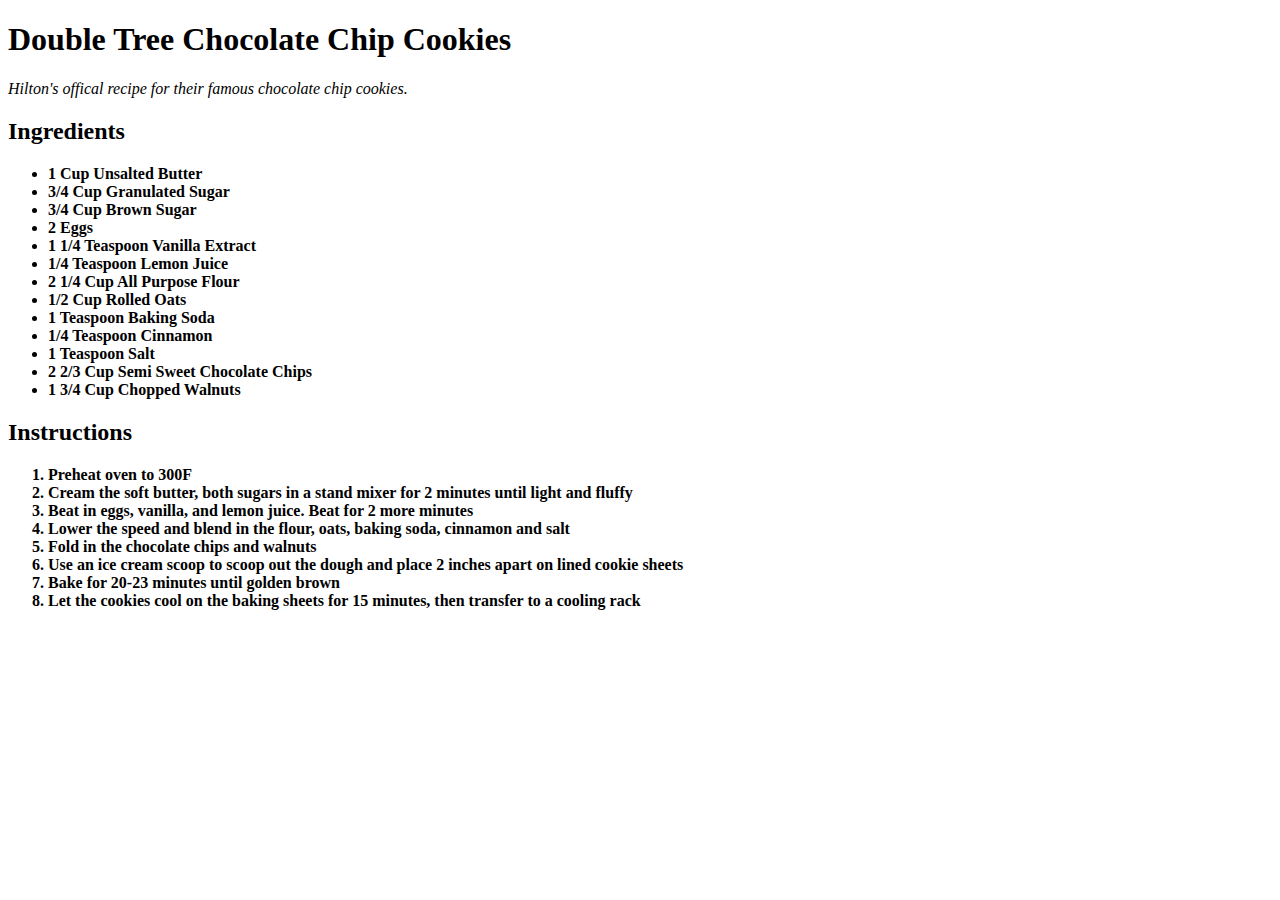
==== recipes/ChocolateChipCookies.html @ 63c26dc3 "Edit Recipe Chocolate Chip Cookies" ====
<!DOCTYPE html>
<html lang="en">
<head>
    <meta charset="UTF-8">
    <meta http-equiv="X-UA-Compatible" content="IE=edge">
    <meta name="viewport" content="width=device-width, initial-scale=1.0">
</head>
<body>
    <h1> Double Tree Chocolate Chip Cookies </h1>
    <p> <i>Hilton's offical recipe for their famous chocolate chip cookies. </i></p> 
    <h2> Ingredients </h2>
    <ul>
        <li> <strong> 1 Cup Unsalted Butter </strong></li>
        <li> <strong> 3/4 Cup Granulated Sugar </strong></li>
        <li> <strong> 3/4 Cup Brown Sugar</strong></li>
        <li> <strong> 2 Eggs </strong></li>
        <li> <strong> 1 1/4 Teaspoon Vanilla Extract</strong></li>
        <li> <strong> 1/4 Teaspoon Lemon Juice</strong></li>
        <li> <strong> 2 1/4 Cup All Purpose Flour</strong></li>
        <li> <strong> 1/2 Cup Rolled Oats </strong></li>
        <li> <strong> 1 Teaspoon Baking Soda </strong></li>
        <li> <strong> 1/4 Teaspoon Cinnamon</strong></li>
        <li> <strong> 1 Teaspoon Salt</strong></li>
        <li> <strong> 2 2/3 Cup Semi Sweet Chocolate Chips</li>
        <li> <strong> 1 3/4 Cup Chopped Walnuts </strong></li>
    </ul> 
    <h2> Instructions </h2>
    <ol> 
        <li> Preheat oven to 300F </li>
        <li> Cream the soft butter, both sugars in a stand mixer for 2 minutes until light and fluffy</li>
        <li> Beat in eggs, vanilla, and lemon juice. Beat for 2 more minutes</li>
        <li> Lower the speed and blend in the flour, oats, baking soda, cinnamon and salt</li>
        <li> Fold in the chocolate chips and walnuts</li>
        <li> Use an ice cream scoop to scoop out the dough and place 2 inches apart on lined cookie sheets</li>
        <li> Bake for 20-23 minutes until golden brown</li>
        <li> Let the cookies cool on the baking sheets for 15 minutes, then transfer to a cooling rack

        </li>
    </ol>
</body>
</html>
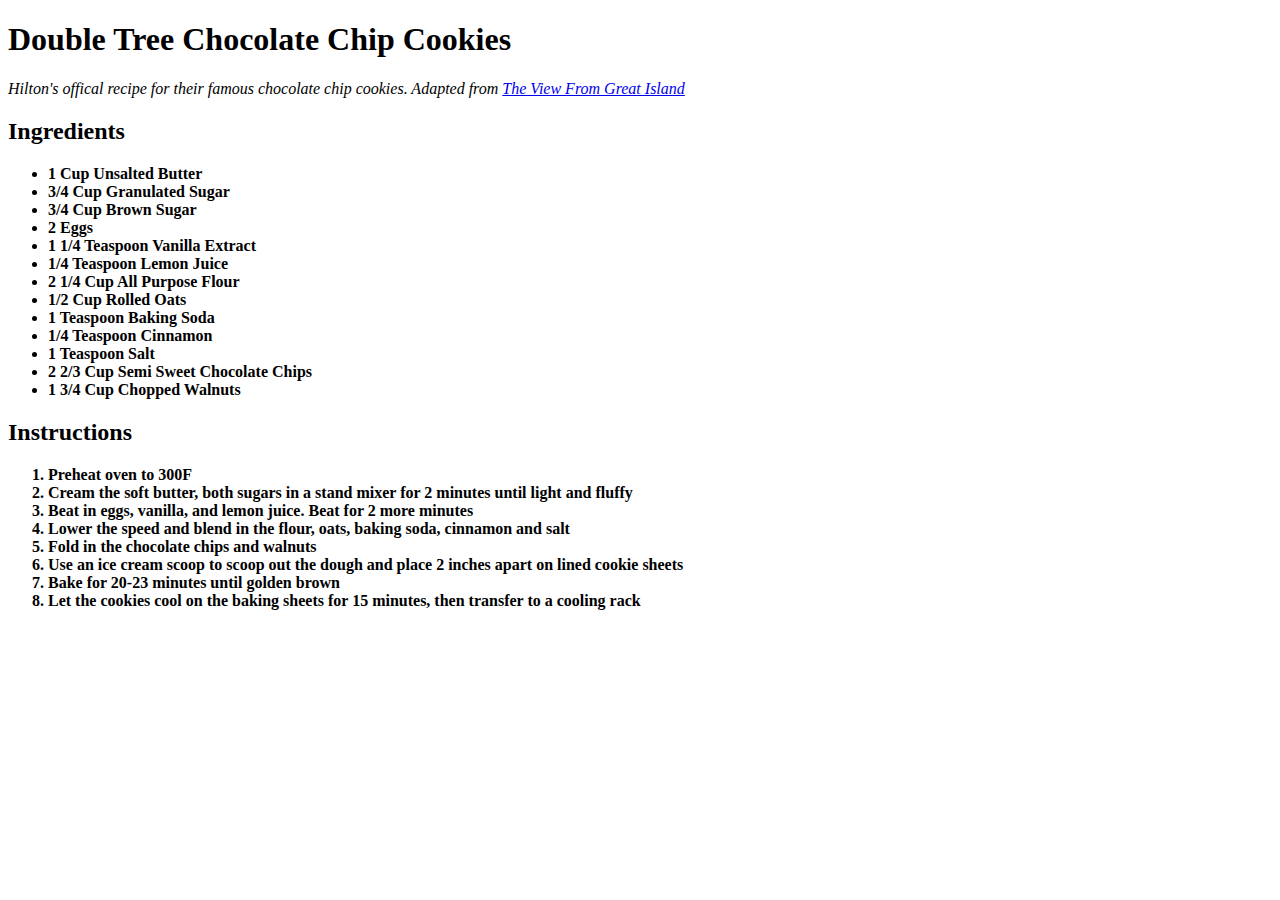
==== commit dd2ba9e8: "Edit Recipe 3 Plum Custard Cake" ====
--- a/recipes/ChocolateChipCookies.html
+++ b/recipes/ChocolateChipCookies.html
@@ -7,7 +7,7 @@
 </head>
 <body>
     <h1> Double Tree Chocolate Chip Cookies </h1>
-    <p> <i>Hilton's offical recipe for their famous chocolate chip cookies. </i></p> 
+    <p> <i>Hilton's offical recipe for their famous chocolate chip cookies. Adapted from <a href="https://theviewfromgreatisland.com/doubletree-chocolate-chip-cookie-recipe/"> The View From Great Island</a></i></p> 
     <h2> Ingredients </h2>
     <ul>
         <li> <strong> 1 Cup Unsalted Butter </strong></li>
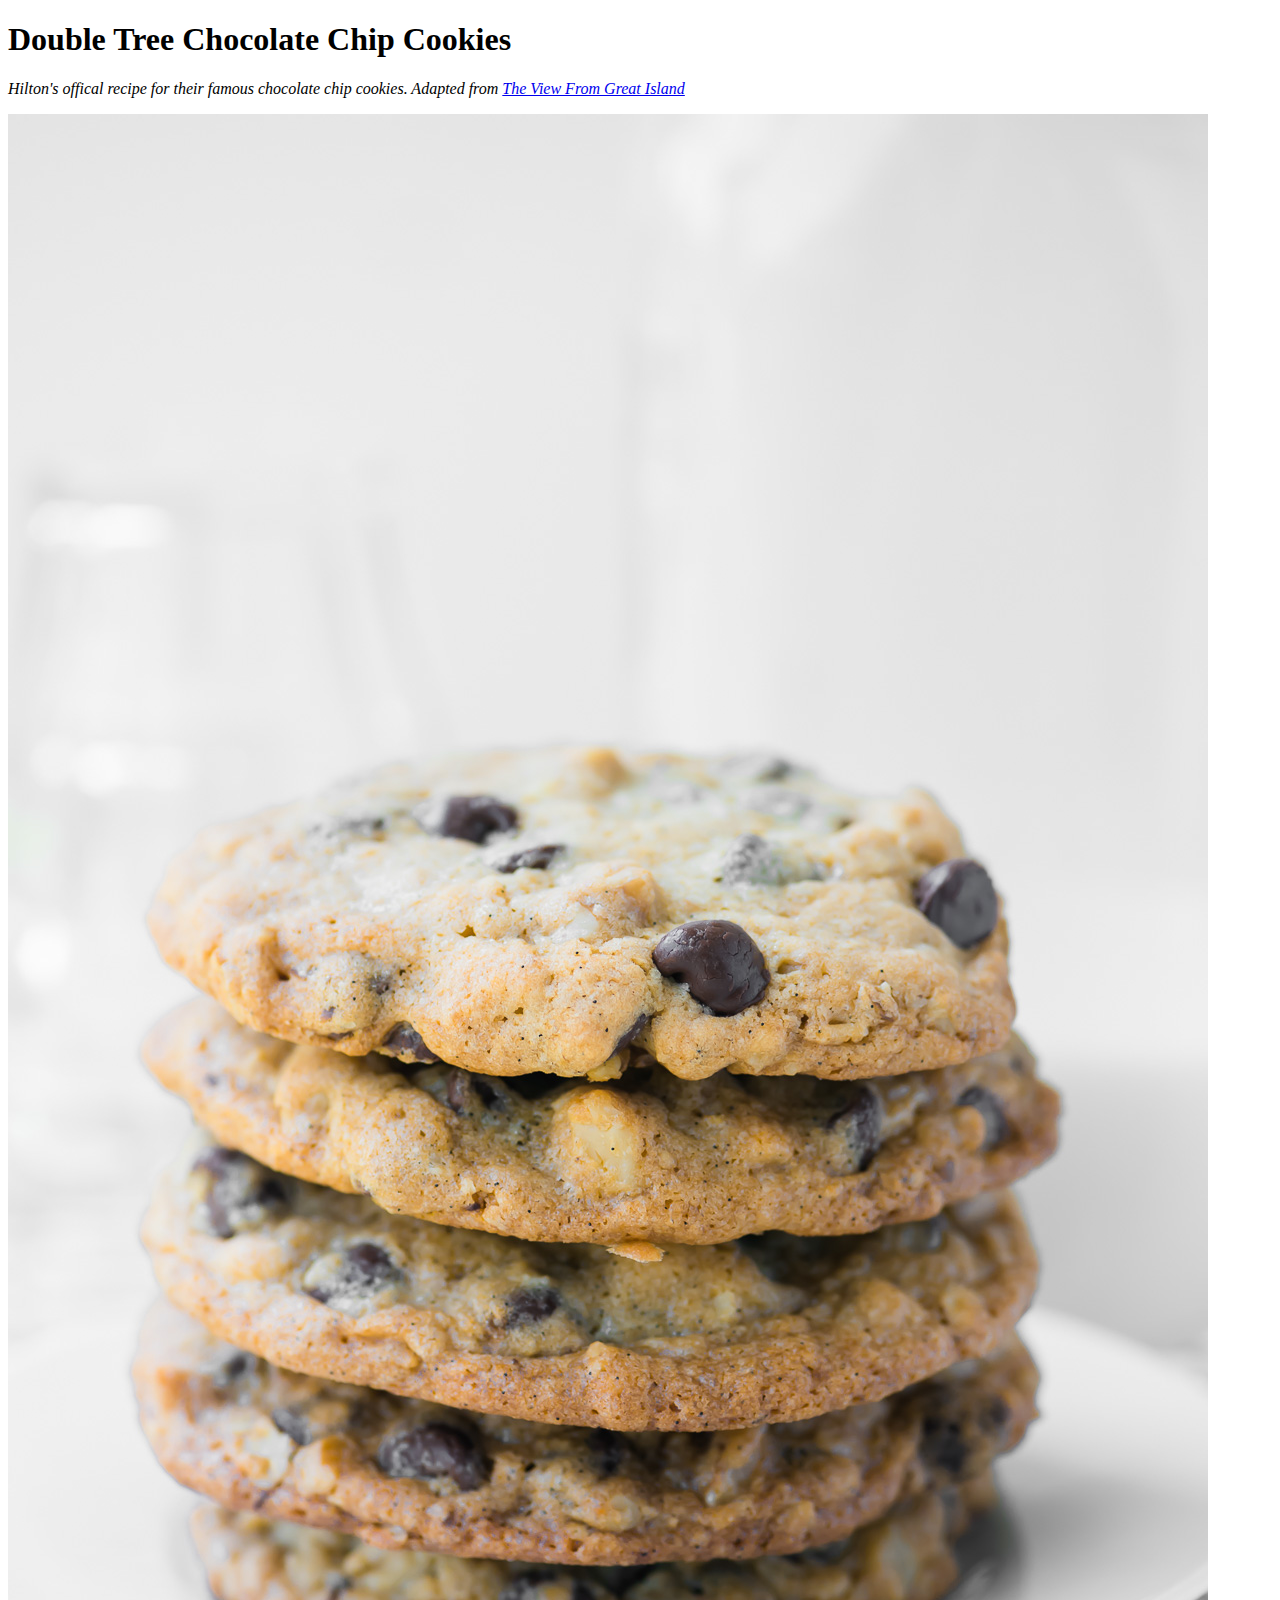
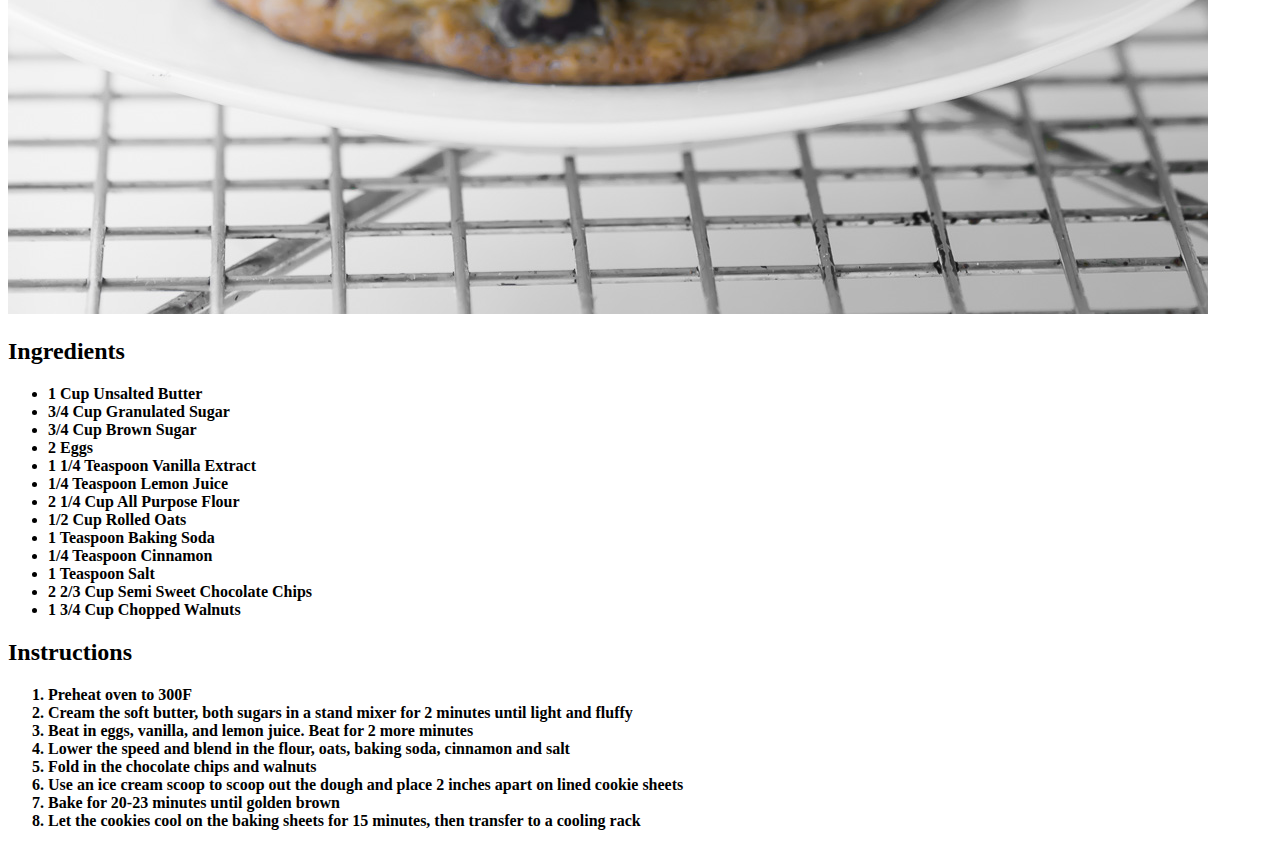
==== commit 48c765c2: "Add Photos to Recipes" ====
--- a/recipes/ChocolateChipCookies.html
+++ b/recipes/ChocolateChipCookies.html
@@ -8,6 +8,7 @@
 <body>
     <h1> Double Tree Chocolate Chip Cookies </h1>
     <p> <i>Hilton's offical recipe for their famous chocolate chip cookies. Adapted from <a href="https://theviewfromgreatisland.com/doubletree-chocolate-chip-cookie-recipe/"> The View From Great Island</a></i></p> 
+    <img src="images/cookie.jpeg">
     <h2> Ingredients </h2>
     <ul>
         <li> <strong> 1 Cup Unsalted Butter </strong></li>
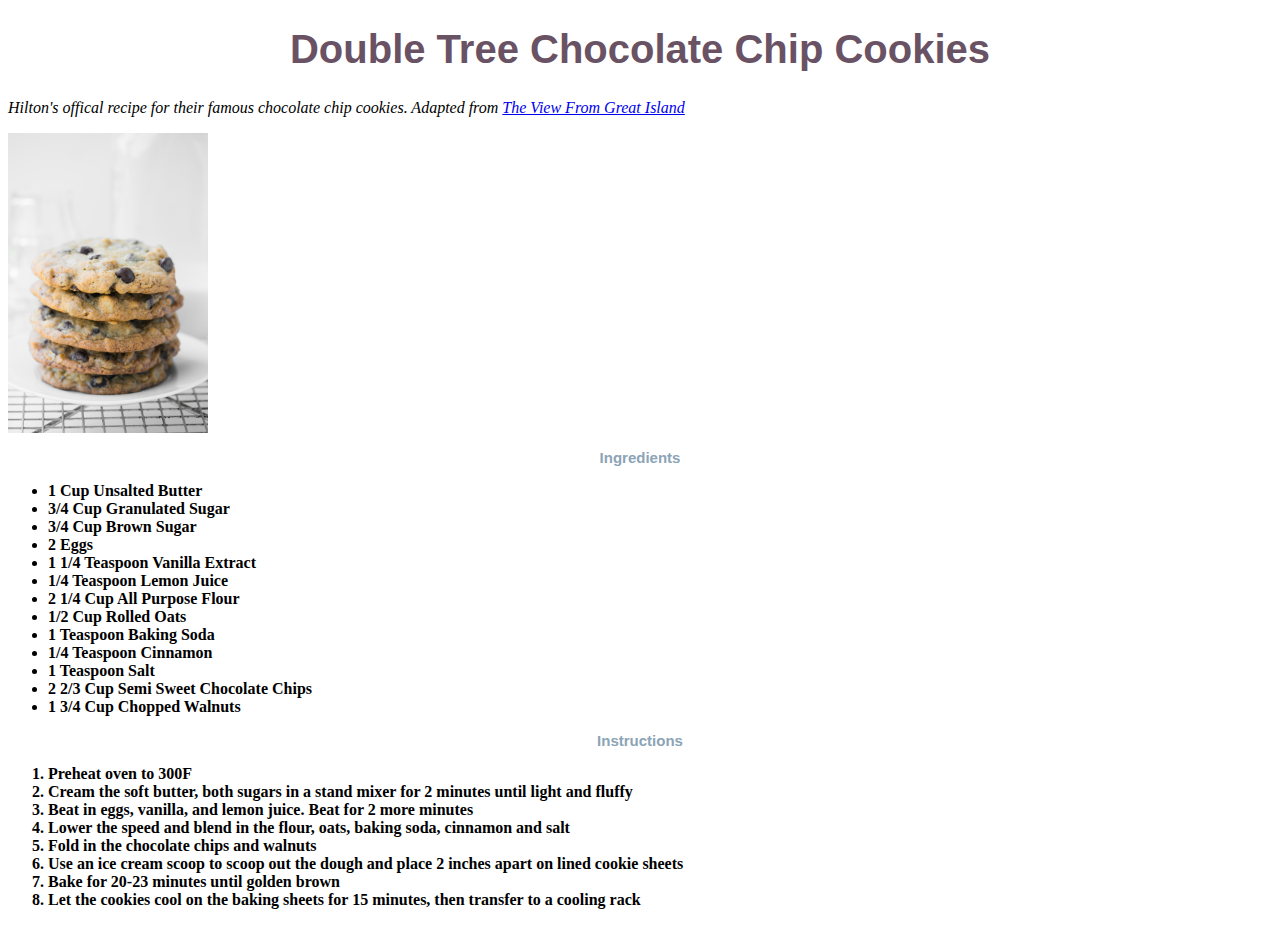
==== commit 56a3a3b3: "Added CSS to Recipe Pages" ====
--- a/recipes/ChocolateChipCookies.html
+++ b/recipes/ChocolateChipCookies.html
@@ -4,12 +4,14 @@
     <meta charset="UTF-8">
     <meta http-equiv="X-UA-Compatible" content="IE=edge">
     <meta name="viewport" content="width=device-width, initial-scale=1.0">
+    <link rel="stylesheet" href="../styles.css">
 </head>
 <body>
-    <h1> Double Tree Chocolate Chip Cookies </h1>
-    <p> <i>Hilton's offical recipe for their famous chocolate chip cookies. Adapted from <a href="https://theviewfromgreatisland.com/doubletree-chocolate-chip-cookie-recipe/"> The View From Great Island</a></i></p> 
-    <img src="images/cookie.jpeg">
-    <h2> Ingredients </h2>
+    <h1 class="one"> Double Tree Chocolate Chip Cookies </h1>
+    <p class="four"> <i>Hilton's offical recipe for their famous chocolate chip cookies. Adapted from <a href="https://theviewfromgreatisland.com/doubletree-chocolate-chip-cookie-recipe/"> The View From Great Island</a></i></p> 
+    <div>
+    <img class="two" src="images/cookie.jpeg"> </div>
+    <h2 class="three"> Ingredients </h2>
     <ul>
         <li> <strong> 1 Cup Unsalted Butter </strong></li>
         <li> <strong> 3/4 Cup Granulated Sugar </strong></li>
@@ -25,7 +27,7 @@
         <li> <strong> 2 2/3 Cup Semi Sweet Chocolate Chips</li>
         <li> <strong> 1 3/4 Cup Chopped Walnuts </strong></li>
     </ul> 
-    <h2> Instructions </h2>
+    <h2 class="three"> Instructions </h2>
     <ol> 
         <li> Preheat oven to 300F </li>
         <li> Cream the soft butter, both sugars in a stand mixer for 2 minutes until light and fluffy</li>
--- a/styles.css
+++ b/styles.css
@@ -0,0 +1,18 @@
+.one {
+    text-align: center;
+    color: #6a5265;
+    font-family: 'Franklin Gothic Medium', 'Arial Narrow', Arial, sans-serif;
+    font-size: 40px;
+}
+
+.two{
+    height: auto;
+    width: 200px;
+}
+
+.three {
+    text-align: center;
+    font-family: 'Franklin Gothic Medium', 'Arial Narrow', Arial, sans-serif;
+    font-size: 15px;
+    color: #8ca4b6;
+}